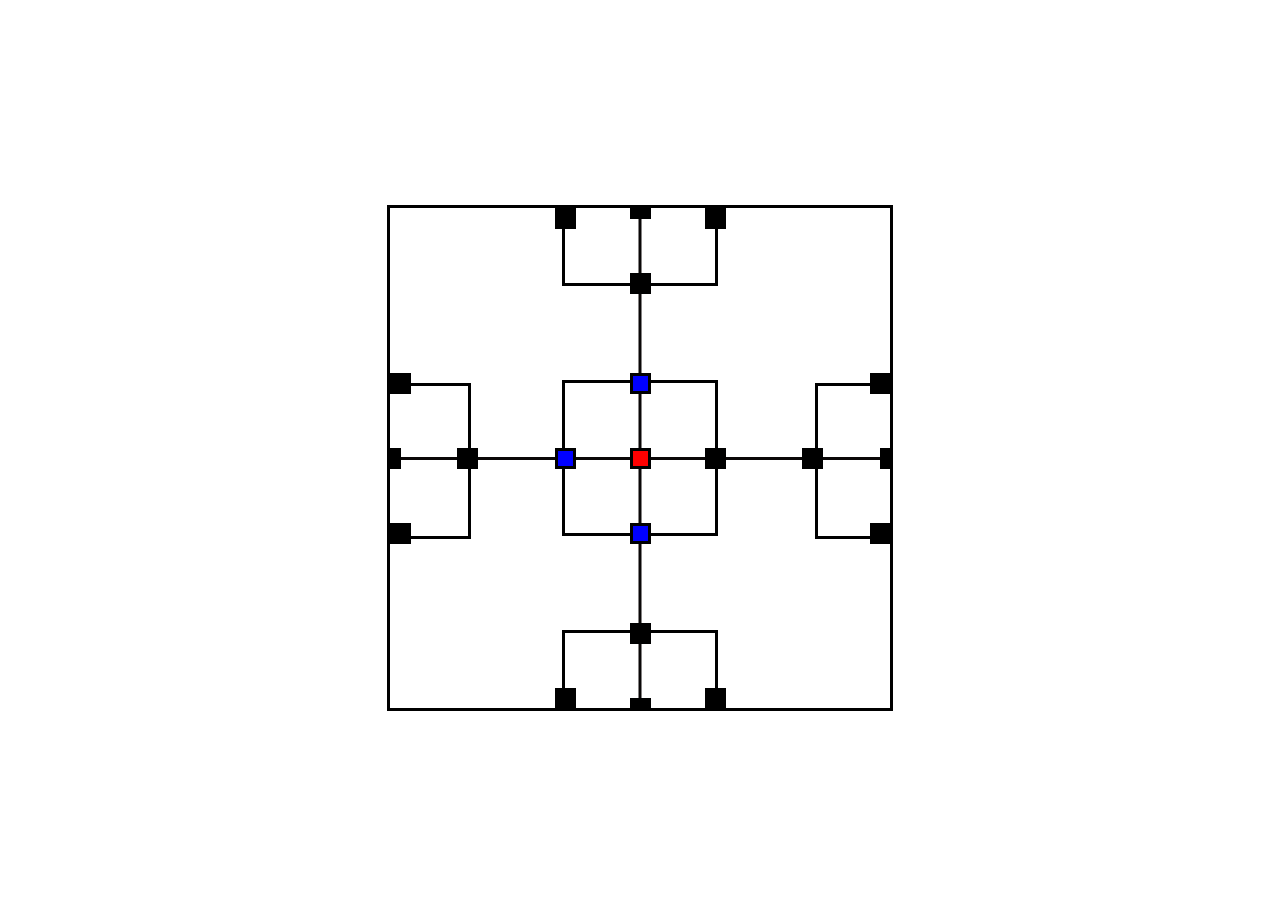
==== index.html @ 5a9221fd "build" ====
<!DOCTYPE html>
<html lang="en">

<head>
    <meta charset="UTF-8">
    <meta name="viewport" content="width=device-width, initial-scale=1.0">
    <link rel="stylesheet" href="/assets/css/index.css">
    <script src="model/Personne.js"></script>
    <script src="model/Sommet.js"></script>
    <script src="model/Game.js"></script>
    <title>Document</title>
</head>

<body>

<div class="carre">
    <div class="carre1">
        <div class="cn sommet"></div>
        <div class="cw sommet"></div>
        <div class="ce sommet"></div>
        <div class="cs sommet"></div>
        <div class="cc sommet"></div>
    </div>

    <div class="nord"></div>
    <div class="sud"></div>

    <div class="nn sommet"></div>
    <div class="nw sommet"></div>
    <div class="ne sommet"></div>
    <div class="ns sommet"></div>

    <div class="sn sommet"></div>
    <div class="sw sommet"></div>
    <div class="se sommet"></div>
    <div class="ss sommet"></div>

    <div class="wn sommet"></div>
    <div class="ww sommet"></div>
    <div class="we sommet"></div>
    <div class="ws sommet"></div>

    <div class="en sommet"></div>
    <div class="ew sommet"></div>
    <div class="ee sommet"></div>
    <div class="es sommet"></div>
</div>

<script>
    // Sélectionnez tous les éléments avec la classe "sommet"
    const sommets = document.querySelectorAll('.sommet');
    const jeu_donne = new Game();
    jeu_donne.initial_paint();

    // Ajoutez un écouteur d'événements de clic à chaque sommet
    sommets.forEach(sommet => {
        sommet.addEventListener('click', () => {
            // Récupérez la classe de l'élément cliqué
            const classeSelectionnee = sommet.classList[0];

            const voleur = jeu_donne.get_voleur();
            const classeAncienne = voleur.place.id;

            const New_sommet = Sommet.get_sommet_by_id(classeSelectionnee, jeu_donne.sommets);

            if (voleur.deplacer(New_sommet, jeu_donne.personnes)) {
                // Colorer en noir toutes les classes "sommet"
                sommets.forEach(sommet => {

                    sommet.style.backgroundColor = 'black';
                });
                jeu_donne.initial_paint();

                Sommet.tacticPolicier(jeu_donne);

                // Colorer en noir toutes les classes "sommet" après le déplacement de la police
                sommets.forEach(sommet => {
                    sommet.style.backgroundColor = 'black';
                });
                jeu_donne.initial_paint();
                if(jeu_donne.loseGame(jeu_donne)){
                    alert("La police a gagné!");
                }
                if (jeu_donne.winGame(voleur)){
                    alert("Le voleur a gagné!");
                }

            }
        });
    });

</script>

</body>

</html>
---- assets/css/index.css ----
body{
    height: 100vh;
    display: flex ;
    justify-content: center;
    align-items: center;

}

.carre{

    border: solid black;
    width: 500px;
    height: 500px;
    /*border-radius: 50%;*/
    display: flex ;
    justify-content: center;
    align-items: center;
    overflow: hidden;
    position: relative;
}

.carre::before,
.carre::after{
    content: '';

    width: 100%;
    height: 3px;
    position: absolute;
    background: rgb(10, 7, 7);
}

.carre::after{
    transform: rotate(90deg);
}

.carre1{
    border: solid black;
    width: 150px;
    height: 150px;
    /*border-radius: 50%;*/
    display: flex;
    justify-content: center;
    align-items: center;
}


.nord , .sud , .nord::before , .nord::after {
    border: solid black;
    width: 150px;
    height: 150px;
    /*border-radius: 50%;*/
    position: absolute;
}

.nord{
    margin-bottom: 500px;
}

.sud{
    margin-top: 500px;
}

.nord::after{
    content: '';
    margin-top: 250px;
    margin-left: 250px;
}

.nord::before{
    content: '';
    margin-top: 250px;
    margin-left: -250px;
}



.sommet{
    cursor: pointer;
    border: solid black ;
    background: black;
    width: 15px;
    aspect-ratio: 1 / 1;
    /*border-radius: 50%;*/
    position:absolute;
    transition: 150ms;
    z-index: 1;
}

.sommet:hover{
    background: rgb(24, 85, 227);
}

/* sommets cercle */
/* nord  */
.nn{
    margin-bottom: 500px;
}

.ns{
    margin-bottom: 350px ;
}

.nw{
    margin-right: 150px;
    margin-bottom: 480px;
}

.ne{
    margin-right: -150px;
    margin-bottom: 480px;
}

/* sud  */
.ss{
    margin-bottom: -500px;
}

.sn{
    margin-bottom: -350px ;
}

.sw{
    margin-right: 150px;
    margin-bottom: -480px;
}

.se{
    margin-right: -150px;
    margin-bottom: -480px;
}

/* left  */
.wn{
    margin-right: 480px;
    margin-bottom: 150px;
}

.ww{
    margin-right: 500px;
}

.we{
    margin-right: 345px;
}

.ws{
    margin-right: 480px;
    margin-bottom: -150px;
}

/* right */
.en{
    margin-right: -480px;
    margin-bottom: 150px;
}

.ee{
    margin-right: -500px;
}

.ew{
    margin-right: -345px;
}

.es{
    margin-right: -480px;
    margin-bottom: -150px;
}



/* .cercle1  */

.cn{
    margin-bottom: 150px;
}

.cs{
    margin-bottom: -150px;
}

.ce{
    margin-left: 150px;
}

.cw{
    margin-left: -150px;
}
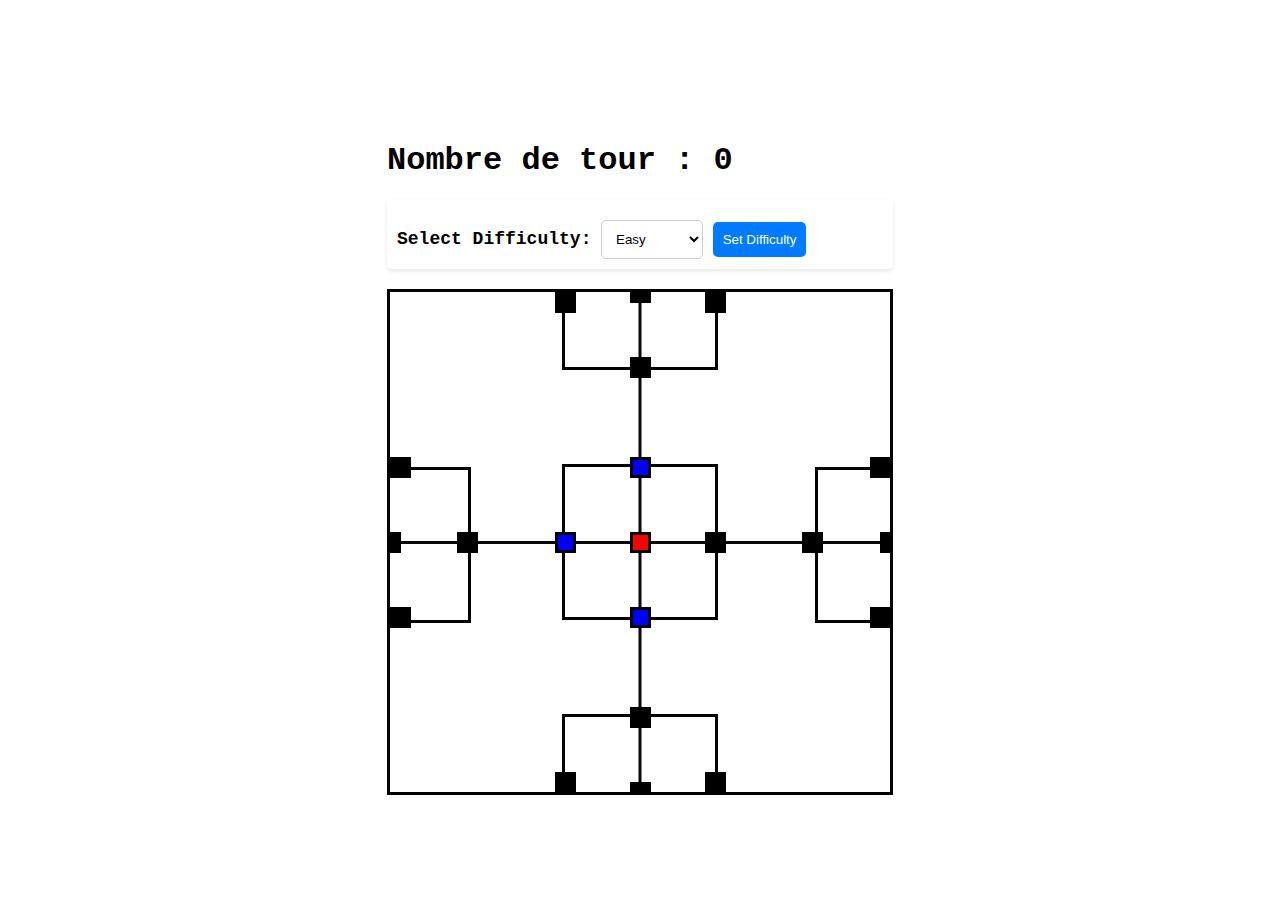
==== commit 8ec45315: "build" ====
--- a/index.html
+++ b/index.html
@@ -12,85 +12,111 @@
 </head>
 
 <body>
-
-<div class="carre">
-    <div class="carre1">
-        <div class="cn sommet"></div>
-        <div class="cw sommet"></div>
-        <div class="ce sommet"></div>
-        <div class="cs sommet"></div>
-        <div class="cc sommet"></div>
+    <div class="game">
+        <h1>Nombre de tour : <span id="tour-count">0</span></h1>
+        <div class="menu">
+            <label for="difficulty-select">Select Difficulty:</label>
+            <select id="difficulty-select">
+                <option value="1">Easy</option>
+                <option value="2">Medium</option>
+                <option value="3">Hard</option>
+                <option value="4">Very Hard</option>
+            </select>
+            <button onclick="setDifficulty()">Set Difficulty</button>
+        </div>
+        <div class="carre">
+            <div class="carre1">
+                <div class="cn sommet"></div>
+                <div class="cw sommet"></div>
+                <div class="ce sommet"></div>
+                <div class="cs sommet"></div>
+                <div class="cc sommet"></div>
+            </div>
+            <div class="nord"></div>
+            <div class="sud"></div>
+            <div class="nn sommet"></div>
+            <div class="nw sommet"></div>
+            <div class="ne sommet"></div>
+            <div class="ns sommet"></div>
+            <div class="sn sommet"></div>
+            <div class="sw sommet"></div>
+            <div class="se sommet"></div>
+            <div class="ss sommet"></div>
+            <div class="wn sommet"></div>
+            <div class="ww sommet"></div>
+            <div class="we sommet"></div>
+            <div class="ws sommet"></div>
+            <div class="en sommet"></div>
+            <div class="ew sommet"></div>
+            <div class="ee sommet"></div>
+            <div class="es sommet"></div>
+        </div>
     </div>
 
-    <div class="nord"></div>
-    <div class="sud"></div>
+    <script>
+        let difficulty = 1;
+        var tour = 0;
+        const limitTour = 20;
 
-    <div class="nn sommet"></div>
-    <div class="nw sommet"></div>
-    <div class="ne sommet"></div>
-    <div class="ns sommet"></div>
+        // Initialize game
+        var jeu_donne = new Game();
+        jeu_donne.initial_paint();
+        // Select all elements with class "sommet"
+        const sommets = document.querySelectorAll('.sommet');
 
-    <div class="sn sommet"></div>
-    <div class="sw sommet"></div>
-    <div class="se sommet"></div>
-    <div class="ss sommet"></div>
+        function setDifficulty() {
+            const select = document.getElementById('difficulty-select');
+            difficulty = parseInt(select.value, 10);
+            jeu_donne = new Game();
+            sommets.forEach(sommet => sommet.style.backgroundColor = 'black');
+            jeu_donne.initial_paint();
 
-    <div class="wn sommet"></div>
-    <div class="ww sommet"></div>
-    <div class="we sommet"></div>
-    <div class="ws sommet"></div>
+        }
 
-    <div class="en sommet"></div>
-    <div class="ew sommet"></div>
-    <div class="ee sommet"></div>
-    <div class="es sommet"></div>
-</div>
 
-<script>
-    // Sélectionnez tous les éléments avec la classe "sommet"
-    const sommets = document.querySelectorAll('.sommet');
-    const jeu_donne = new Game();
-    jeu_donne.initial_paint();
 
-    // Ajoutez un écouteur d'événements de clic à chaque sommet
-    sommets.forEach(sommet => {
-        sommet.addEventListener('click', () => {
-            // Récupérez la classe de l'élément cliqué
-            const classeSelectionnee = sommet.classList[0];
+        // Update tour display
+        function updateTour() {
+            if (tour >= limitTour) {
+                alert("You win (*v*)");
+                tour = 0;
+            }
+            document.getElementById('tour-count').textContent = tour + "/" + limitTour;
+        }
 
-            const voleur = jeu_donne.get_voleur();
-            const classeAncienne = voleur.place.id;
 
-            const New_sommet = Sommet.get_sommet_by_id(classeSelectionnee, jeu_donne.sommets);
 
-            if (voleur.deplacer(New_sommet, jeu_donne.personnes)) {
-                // Colorer en noir toutes les classes "sommet"
-                sommets.forEach(sommet => {
+        // Add event listener to each sommet
+        sommets.forEach(sommet => {
+            sommet.addEventListener('click', () => {
+                updateTour(); // Update tour count display
 
-                    sommet.style.backgroundColor = 'black';
-                });
-                jeu_donne.initial_paint();
+                // Get the clicked element's class
+                const classeSelectionnee = sommet.classList[0];
 
-                Sommet.tacticPolicier(jeu_donne);
+                const voleur = jeu_donne.get_voleur();
+                const classeAncienne = voleur.place.id;
 
-                // Colorer en noir toutes les classes "sommet" après le déplacement de la police
-                sommets.forEach(sommet => {
-                    sommet.style.backgroundColor = 'black';
-                });
-                jeu_donne.initial_paint();
-                if(jeu_donne.loseGame(jeu_donne)){
-                    alert("La police a gagné!");
+                const New_sommet = Sommet.get_sommet_by_id(classeSelectionnee, jeu_donne.sommets);
+
+                if (voleur.deplacer(New_sommet, jeu_donne.personnes)) {
+                    tour++;
+                    // Color all "sommet" elements black
+                    sommets.forEach(sommet => sommet.style.backgroundColor = 'black');
+                    jeu_donne.initial_paint();
+                    Sommet.tacticPolicier(jeu_donne, difficulty);
+
+                    // Color all "sommet" elements black after police move
+                    sommets.forEach(sommet => sommet.style.backgroundColor = 'black');
+                    jeu_donne.initial_paint();
+
+                    if (jeu_donne.loseGame(jeu_donne)) {
+                        alert("La police a gagné!");
+                    }
                 }
-                if (jeu_donne.winGame(voleur)){
-                    alert("Le voleur a gagné!");
-                }
-
-            }
+            });
         });
-    });
-
-</script>
-
+    </script>
 </body>
 
-</html>
+</html>--- a/assets/css/index.css
+++ b/assets/css/index.css
@@ -1,188 +1,224 @@
-body{
-    height: 100vh;
-    display: flex ;
-    justify-content: center;
-    align-items: center;
-
-}
-
-.carre{
-
-    border: solid black;
-    width: 500px;
-    height: 500px;
-    /*border-radius: 50%;*/
-    display: flex ;
-    justify-content: center;
-    align-items: center;
-    overflow: hidden;
-    position: relative;
+body {
+  height: 100vh;
+  display: flex;
+  justify-content: center;
+  align-items: center;
+  font-family: "Courier New", Courier, monospace;
+}
+label {
+  font-size: large;
+}
+.game {
+  display: flex-column;
+  justify-content: center;
+}
+
+.menu {
+  margin-bottom: 20px;
+  padding: 10px;
+  background: #ffffff;
+  border-radius: 5px;
+  box-shadow: 0 2px 4px rgba(0, 0, 0, 0.1);
+}
+
+.menu label {
+  font-weight: bold;
+}
+
+.menu select,
+.menu button {
+  margin-top: 10px;
+  padding: 10px;
+  border: 1px solid #ccc;
+  border-radius: 5px;
+  background: #ffffff;
+}
+
+.menu button {
+  background-color: #007bff;
+  color: #ffffff;
+  border: none;
+  cursor: pointer;
+}
+
+.menu button:hover {
+  background-color: #0056b3;
+}
+
+.carre {
+  border: solid black;
+  width: 500px;
+  height: 500px;
+  /*border-radius: 50%;*/
+  display: flex;
+  justify-content: center;
+  align-items: center;
+  overflow: hidden;
+  position: relative;
 }
 
 .carre::before,
-.carre::after{
-    content: '';
-
-    width: 100%;
-    height: 3px;
-    position: absolute;
-    background: rgb(10, 7, 7);
-}
-
-.carre::after{
-    transform: rotate(90deg);
-}
-
-.carre1{
-    border: solid black;
-    width: 150px;
-    height: 150px;
-    /*border-radius: 50%;*/
-    display: flex;
-    justify-content: center;
-    align-items: center;
-}
-
-
-.nord , .sud , .nord::before , .nord::after {
-    border: solid black;
-    width: 150px;
-    height: 150px;
-    /*border-radius: 50%;*/
-    position: absolute;
-}
-
-.nord{
-    margin-bottom: 500px;
-}
-
-.sud{
-    margin-top: 500px;
-}
-
-.nord::after{
-    content: '';
-    margin-top: 250px;
-    margin-left: 250px;
-}
-
-.nord::before{
-    content: '';
-    margin-top: 250px;
-    margin-left: -250px;
-}
-
-
-
-.sommet{
-    cursor: pointer;
-    border: solid black ;
-    background: black;
-    width: 15px;
-    aspect-ratio: 1 / 1;
-    /*border-radius: 50%;*/
-    position:absolute;
-    transition: 150ms;
-    z-index: 1;
-}
-
-.sommet:hover{
-    background: rgb(24, 85, 227);
+.carre::after {
+  content: "";
+
+  width: 100%;
+  height: 3px;
+  position: absolute;
+  background: rgb(10, 7, 7);
+}
+
+.carre::after {
+  transform: rotate(90deg);
+}
+
+.carre1 {
+  border: solid black;
+  width: 150px;
+  height: 150px;
+  /*border-radius: 50%;*/
+  display: flex;
+  justify-content: center;
+  align-items: center;
+}
+
+.nord,
+.sud,
+.nord::before,
+.nord::after {
+  border: solid black;
+  width: 150px;
+  height: 150px;
+  /*border-radius: 50%;*/
+  position: absolute;
+}
+
+.nord {
+  margin-bottom: 500px;
+}
+
+.sud {
+  margin-top: 500px;
+}
+
+.nord::after {
+  content: "";
+  margin-top: 250px;
+  margin-left: 250px;
+}
+
+.nord::before {
+  content: "";
+  margin-top: 250px;
+  margin-left: -250px;
+}
+
+.sommet {
+  cursor: pointer;
+  border: solid black;
+  background: black;
+  width: 15px;
+  aspect-ratio: 1 / 1;
+  /*border-radius: 50%;*/
+  position: absolute;
+  transition: 150ms;
+  z-index: 1;
+}
+
+.sommet:hover {
+  background: rgb(24, 85, 227);
 }
 
 /* sommets cercle */
 /* nord  */
-.nn{
-    margin-bottom: 500px;
-}
-
-.ns{
-    margin-bottom: 350px ;
-}
-
-.nw{
-    margin-right: 150px;
-    margin-bottom: 480px;
-}
-
-.ne{
-    margin-right: -150px;
-    margin-bottom: 480px;
+.nn {
+  margin-bottom: 500px;
+}
+
+.ns {
+  margin-bottom: 350px;
+}
+
+.nw {
+  margin-right: 150px;
+  margin-bottom: 480px;
+}
+
+.ne {
+  margin-right: -150px;
+  margin-bottom: 480px;
 }
 
 /* sud  */
-.ss{
-    margin-bottom: -500px;
-}
-
-.sn{
-    margin-bottom: -350px ;
-}
-
-.sw{
-    margin-right: 150px;
-    margin-bottom: -480px;
-}
-
-.se{
-    margin-right: -150px;
-    margin-bottom: -480px;
+.ss {
+  margin-bottom: -500px;
+}
+
+.sn {
+  margin-bottom: -350px;
+}
+
+.sw {
+  margin-right: 150px;
+  margin-bottom: -480px;
+}
+
+.se {
+  margin-right: -150px;
+  margin-bottom: -480px;
 }
 
 /* left  */
-.wn{
-    margin-right: 480px;
-    margin-bottom: 150px;
-}
-
-.ww{
-    margin-right: 500px;
-}
-
-.we{
-    margin-right: 345px;
-}
-
-.ws{
-    margin-right: 480px;
-    margin-bottom: -150px;
+.wn {
+  margin-right: 480px;
+  margin-bottom: 150px;
+}
+
+.ww {
+  margin-right: 500px;
+}
+
+.we {
+  margin-right: 345px;
+}
+
+.ws {
+  margin-right: 480px;
+  margin-bottom: -150px;
 }
 
 /* right */
-.en{
-    margin-right: -480px;
-    margin-bottom: 150px;
-}
-
-.ee{
-    margin-right: -500px;
-}
-
-.ew{
-    margin-right: -345px;
-}
-
-.es{
-    margin-right: -480px;
-    margin-bottom: -150px;
-}
-
-
+.en {
+  margin-right: -480px;
+  margin-bottom: 150px;
+}
+
+.ee {
+  margin-right: -500px;
+}
+
+.ew {
+  margin-right: -345px;
+}
+
+.es {
+  margin-right: -480px;
+  margin-bottom: -150px;
+}
 
 /* .cercle1  */
 
-.cn{
-    margin-bottom: 150px;
-}
-
-.cs{
-    margin-bottom: -150px;
-}
-
-.ce{
-    margin-left: 150px;
-}
-
-.cw{
-    margin-left: -150px;
-}+.cn {
+  margin-bottom: 150px;
+}
+
+.cs {
+  margin-bottom: -150px;
+}
+
+.ce {
+  margin-left: 150px;
+}
+
+.cw {
+  margin-left: -150px;
+}
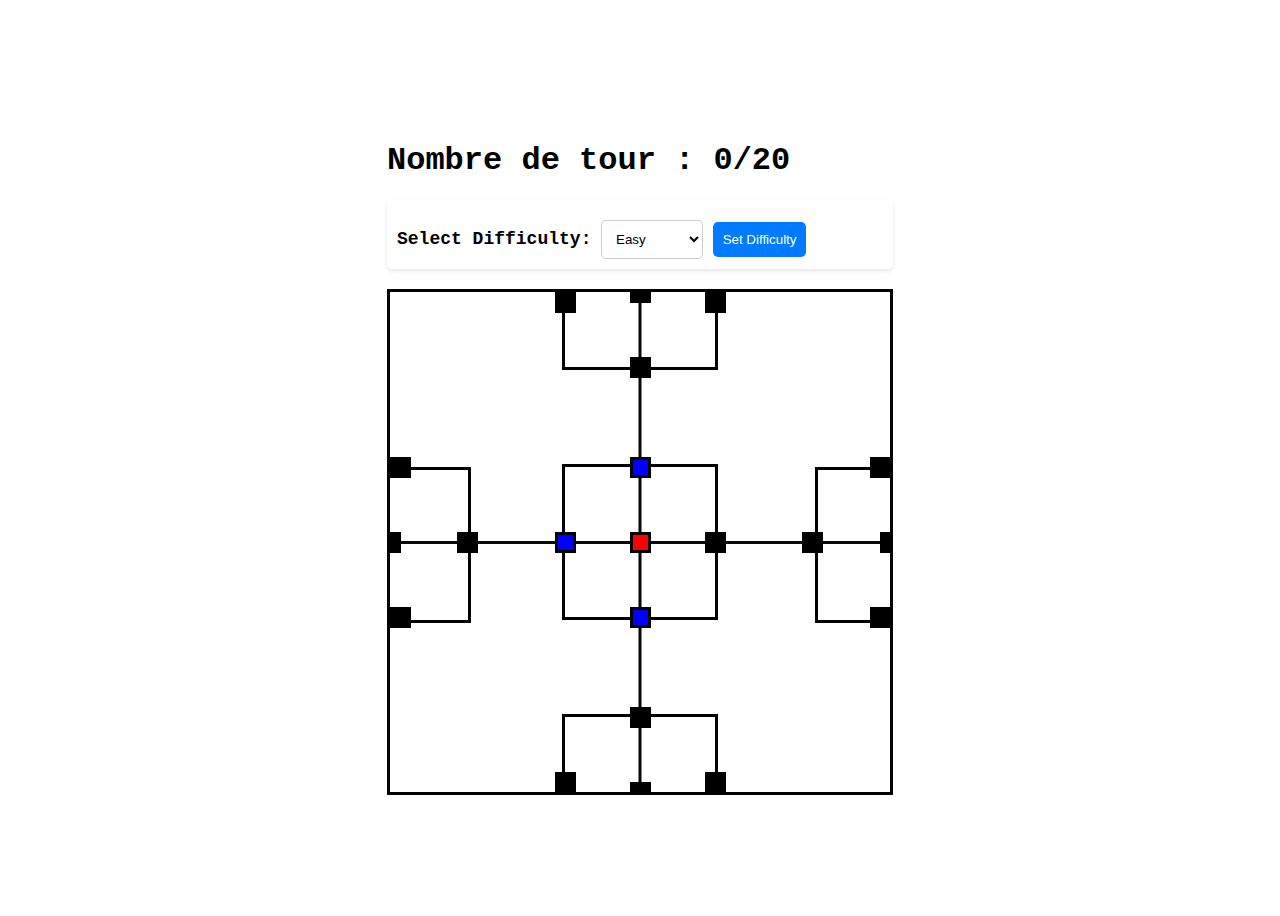
==== commit a1745432: "Update index.html" ====
--- a/index.html
+++ b/index.html
@@ -4,7 +4,7 @@
 <head>
     <meta charset="UTF-8">
     <meta name="viewport" content="width=device-width, initial-scale=1.0">
-    <link rel="stylesheet" href="/assets/css/index.css">
+    <link rel="stylesheet" href="assets/css/index.css">
     <script src="model/Personne.js"></script>
     <script src="model/Sommet.js"></script>
     <script src="model/Game.js"></script>
@@ -13,7 +13,7 @@
 
 <body>
     <div class="game">
-        <h1>Nombre de tour : <span id="tour-count">0</span></h1>
+        <h1>Nombre de tour : <span id="tour-count">0/20</span></h1>
         <div class="menu">
             <label for="difficulty-select">Select Difficulty:</label>
             <select id="difficulty-select">
@@ -61,10 +61,13 @@
         // Initialize game
         var jeu_donne = new Game();
         jeu_donne.initial_paint();
+
+        var lastSommet = "cc";
         // Select all elements with class "sommet"
         const sommets = document.querySelectorAll('.sommet');
 
         function setDifficulty() {
+            lastSommet = "cc";
             const select = document.getElementById('difficulty-select');
             difficulty = parseInt(select.value, 10);
             jeu_donne = new Game();
@@ -87,31 +90,39 @@
 
 
         // Add event listener to each sommet
+
         sommets.forEach(sommet => {
             sommet.addEventListener('click', () => {
+                console.log("lastSommet", lastSommet);
                 updateTour(); // Update tour count display
 
                 // Get the clicked element's class
                 const classeSelectionnee = sommet.classList[0];
+                if (classeSelectionnee === lastSommet) {
+                    alert("You can't click twice on the same square or last square");
+                } else {
+                    const voleur = jeu_donne.get_voleur();
+                    const classeAncienne = voleur.place.id;
 
-                const voleur = jeu_donne.get_voleur();
-                const classeAncienne = voleur.place.id;
+                    const New_sommet = Sommet.get_sommet_by_id(classeSelectionnee, jeu_donne.sommets);
 
-                const New_sommet = Sommet.get_sommet_by_id(classeSelectionnee, jeu_donne.sommets);
+                    const historypath = voleur.place.id;
+                    if (voleur.deplacer(New_sommet, jeu_donne.personnes, lastSommet)) {
 
-                if (voleur.deplacer(New_sommet, jeu_donne.personnes)) {
-                    tour++;
-                    // Color all "sommet" elements black
-                    sommets.forEach(sommet => sommet.style.backgroundColor = 'black');
-                    jeu_donne.initial_paint();
-                    Sommet.tacticPolicier(jeu_donne, difficulty);
+                        lastSommet = historypath;
+                        tour++;
+                        // Color all "sommet" elements black
+                        sommets.forEach(sommet => sommet.style.backgroundColor = 'black');
+                        jeu_donne.initial_paint();
+                        Sommet.tacticPolicier(jeu_donne, difficulty);
 
-                    // Color all "sommet" elements black after police move
-                    sommets.forEach(sommet => sommet.style.backgroundColor = 'black');
-                    jeu_donne.initial_paint();
+                        // Color all "sommet" elements black after police move
+                        sommets.forEach(sommet => sommet.style.backgroundColor = 'black');
+                        jeu_donne.initial_paint();
 
-                    if (jeu_donne.loseGame(jeu_donne)) {
-                        alert("La police a gagné!");
+                        if (jeu_donne.loseGame(jeu_donne, lastSommet)) {
+                            alert("La police a gagné!");
+                        }
                     }
                 }
             });
